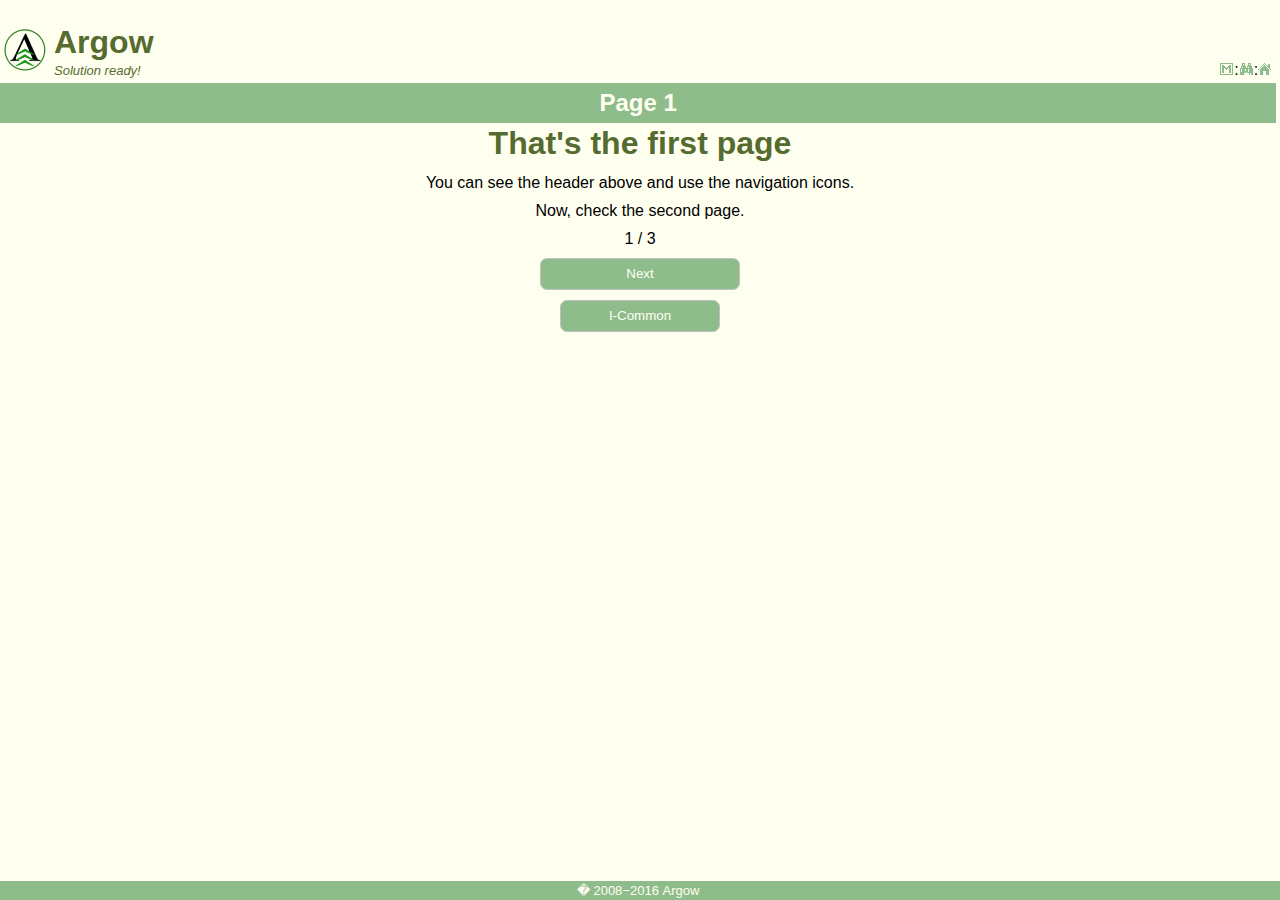
==== index.html @ 7c371bd4 "fix: index - page1" ====
<!DOCTYPE html>
<html lang="en">
<head>
    <meta charset="UTF-8">
    <meta http-equiv="X-UA-Compatible" content="IE=edge">
    <meta name="viewport" content="width=device-width, initial-scale=1.0">
    <link rel="icon" href="http://www.argow.com.br/argow.ico" type="image/vnd.microsoft.icon">

    <link rel="stylesheet" href="style.css">
    <link rel="stylesheet" href="argow.css">

    <script src="script.js" defer></script>
    <title>Page 1</title>

    <link href="https://cdn.jsdelivr.net/npm/bootstrap@5.3.0-alpha1/dist/css/bootstrap.min.css" rel="stylesheet" integrity="sha384-GLhlTQ8iRABdZLl6O3oVMWSktQOp6b7In1Zl3/Jr59b6EGGoI1aFkw7cmDA6j6gD" crossorigin="anonymous">

    <script src="https://cdn.jsdelivr.net/npm/bootstrap@5.3.0-alpha1/dist/js/bootstrap.bundle.min.js" integrity="sha384-w76AqPfDkMBDXo30jS1Sgez6pr3x5MlQ1ZAGC+nuZB+EYdgRZgiwxhTBTkF7CXvN" crossorigin="anonymous"></script>
</head>
<body>
    <div id="ar:ic-target"></div>
    <header>
        <table class="logo" width="100%" frame="void" rules="none">
            <tbody>
                <tr>
                    <td width="46">
                        <img src="assets/argowLogo-A.gif" width="42" height="42" alt="Argow&#39;s logo">
                    </td>
                    <td>
                        <span class="titulo">Argow</span><br>
                        <span class="subtitulo">Solution ready!</span>
                    </td>
                    <td valign="bottom" align="right">
                        <a class="home" href="https://argow.com.br/metadata.htm"><img alt="Metadados" title="Metadados" border="0" src="assets/btn_metadata.gif"></a>:<a class="home" href="https://argow.com.br/argowsearch.htm"><img title="Busca" alt="Busca" border="0" src="assets/btn_search.gif"></a>:<a class="home" href="http://www.argow.com.br/"><img border="0" title="Home" alt="Home" src="assets/btn_home.gif"></a>
                    </td>
                </tr>
                <tr class="navigator">
                    <td colspan="3" align="center">
                        <h2>Page 1</h2>
                    </td>
                </tr>
            </tbody>
        </table>
    </header>
    <main>
        <h1>That's the first page</h1>
        <div id="modal">
            <div id="modalContent" class="d-flex flex-column modalContent">
                <button onclick="closeModal()" class="p-1">&times;</button>
                <div id="explanation">
                    <div id="modalExplanationDiv"></div>
                </div>
            </div>
        </div>
        <p>You can see the <code>header</code> above and use the navigation icons.</p>
        <p>Now, check the second page.</p>
        <span>1 / 3</span>
        <a href="page2.html"><button class="exampleButtons">Next</button></a>
        <button onclick="openModal()" id="btn-modal">I-Common</button>
    </main>
    <footer>
        <table>
            <tbody>
                <tr class="footer">
                    <td align="center" class="footer">
                        � 2008&#8722;2016&nbsp;<a class="footer" href="http://www.argow.com.br/">Argow</a>
                    </td>
                </tr>
            </tbody>
        </table>
    </footer>
    <script src="i-common.js" id="ar:ic-config" data-ar:ic-sec="modalExplanation>modalExplanationDiv"></script>
</body>
</html>
---- style.css ----
* {
    margin: 0;
    padding: 0;
    box-sizing: border-box;
    font-family: verdana, sans-serif !important;
}

/* TAGS STRUCTURE */

main{
    display: flex;
    flex-direction: column;
    place-items: center;
    gap: 10px;
}

footer {
    width: 100vw;
    background-color: #8FBC8B;
    position: absolute;
    bottom: 0;
}

table{
    width: 99.7vw;
}

ul{
    font-size: 13px;
}

/* TAGS ACESSORIES */

button{
    width: 2rem;
    height: 2rem;
    line-height: 1rem;
    outline: none;
    border: .5px solid rgb(194, 193, 193);
    border-radius: 7px !important;
    background-color: #8FBC8B;
    color: #FFFFF0;
    overflow: hidden;
}

button:hover{
    background-color: blanchedalmond;
    color: black;
}

blockquote{
    width: fit-content;
    height: 40px;
    line-height: 15px;
    background-color: #e0ebe0 !important;
    border: none !important;
    border-radius: 5px !important;
    display: flex;
    justify-content: space-between;
    align-items: center;
    gap: 6px;
}

/* TAGS TEXT FORMATING */

p{
    max-width: 50vw;
    text-align: center;
}

h3 {
    text-align: center;
}

h4{
    font-size: 14px;
    text-align: center !important;
}

/* TAGS MODALS */

#modal{
    position: absolute;
    top: 0;
    display: none;
    width: 100%;
    height: 100%;
    background-color: rgba(0, 0, 0, 0.527);
}

#modalHTML{
    position: absolute;
    top: 0;
    display: none;
    width: 100%;
    height: 100%;
    background-color: rgba(0, 0, 0, 0.527);
}

#modalScript{
    position: absolute;
    top: 0;
    display: block;
    width: 100%;
    height: 100%;
    background-color: rgba(0, 0, 0, 0.527);
}

#btn-modal{
    width: 10rem;
    height: 2rem;
    padding: .25rem .5rem;
}

.btn-modal-footer{
    width: 100%;
    height: 1.7rem;
    padding: .1rem .1rem;
    font-size: 13px;
}

.modalContent{
    width: 60%;
    background-color: beige;
    margin-left: auto;
    margin-right: auto;
    margin-top: 50px;
    padding: 1rem;
    max-height: 87vh;
    border-radius: 5px;
    overflow-y: scroll;
}

#modalContent>button{
    border-radius: 50%;
    outline: none;
    border: 1px solid gray;
}

#explanation{
    display: flex;
    flex-direction: column;
    justify-content: center;
    align-items: center;
}

#manual{
    display: flex;
    flex-direction: column;
    align-items: center;
}

#manual>h1{
    font-size: 28px;
}

#manual>h4{
    font-size: 19px;
}

#manual>p{
    font-size: 12px;
}

#linkIcommon{
    color: black;
}

#linkIcommon:hover{
    color: grey;
}

#buttonsModal>button{
    width: 250px;
}

#manualFooter{
    width: 70vw;
    padding: 14px;
}

.exampleButtons{
    width: 200px;
}

/* RESPONSIVENESS */

@media only screen and (max-width: 700px){
    footer{
        display: none;
    }
}
---- argow.css ----
/*
	Cores
		#FFFFF0   IVORY
		#FDF5E6   oldLace
		#FFEFD5   PapayaWhip 
		#556B2F   darkOliveGreen
		#F0FFF0   HONEYDEW
		#8FBC8B   DarkSeaGreen
		#F5DEB3   WHEAT
		#CD853F   PERU
		#00008B   DARK BLUE
		#808080
		#A52A2A  Brown
(
*/

body { font-family: verdana, sans-serif; font-size: medium; background-image: url('back.gif'); background-color: #FFFFF0; color: #000000; padding-top: 20px;}
table { font-family: verdana; font-size: medium;}
table.main{ border-collapse: collapse; border: solid medium #8FBC8B; background-color: #FFFFF0; color: #000000;} /* cc3 border-radius: 10px; */
table.main td { padding: 10px; }
table.main td.footer { padding: 1px; }
table.footer td.footer{ padding: 1px; }
table.logo{ border-collapse: collapse; /*border-bottom: solid thin #8FBC8B; */}
table.logo td { padding: 4px; }
table.metatable{ border-collapse: collapse; border: solid 1px #000000; }
table.metatable td { padding: 4px; vertical-align: top; }
td.comment { background-color: #FFEFD5; /*PapayaWhip*/}
table.metatable td.metakey { background-color: #FDF5E6; vertical-align: middle; }
thead.metatable{ font-weight: bold; background-color: #F5DEB3; border: solid thin #000000; }
acronym{ font-variant: small-caps; text-decoration: none; }

/* thin is different between ie and fox, use 1px */
div.sample{ margin: 30px; margin-top: 0px }
table.sampletable{ border-collapse: collapse; border: 1px dotted #000000;  margin: 0px; margin-top: 20px; width: 100% }
thead.sampletable{ font-variant:small-caps; background-color: #FDF5E6; border: 1px dotted #000000 }
tbody.sampletable tr{ color: #A52A2A; border: 1px dotted #000000; }
table.sampletable td { padding: 4px; }
td.script  { background-color: #FFFFFF; border: solid 1px #8FBC8B; border-bottom: solid 1px #FFFFFF;}
blockquote.script{ background-color: #FFFFFF; font-family: monospace; font-size: 10pt; border: 1px solid #8FBC8B; white-space: nowrap; border-top: 0px; padding: 10px; margin: 0px; margin-bottom:10px; overflow: auto;}
div.note{ margin: 10px; font-family: arial; font-size:small; color: #556B2F; text-align: center; background-color: #FEFEF0}

/* 8FBC8B = R 143, G: 188, B: 139 */
textarea.textcode { border: thin solid #8FBC8B; margin-left: 20px; }
input { border: thin solid #8FBC8B; font-family: verdana; padding-left: 4px; padding-right: 4px;  }
h1 { color: #556B2F; text-align: center; font-size: xx-large; margin: 2px; padding: 0px;  }
h2 { color: #FFFFF0; text-align: center; font-size: x-large; margin: 2px; padding: 0px; font-weight: bold;  }
h3 { color: #556B2F; text-align: left; font-size: large; font-weight: bold; margin-bottom: 4px; margin-top: 5px}
h4 { color: #556B2F; text-align: left; font-size: medium; font-weight: bold; margin-bottom: 4px; margin-top: 5px}
h5 { color: #556B2F; text-align: left; font-size: medium; font-weight: normal; margin-bottom: 4px; margin-top: 5px; margin-left: 3px}

p.pinfo { margin-left: 20px; }
p.testimonial{ font-family: 'Comic Sans MS', cursive, sans-serif; margin: 20px; padding: 20px; background-color: #F0FFF0;  border: thin solid #8FBC8B; color: #556B2F;}
ul, ol.pinfo { margin-left: 30px; }
ul.metatable { margin: 8px; }
ul.metatable li { margin-bottom: 4px; margin-left: 8px;}
li { margin-bottom: 4px; margin-left: 30px;}
span.titulo { color: #556B2F; font-size: xx-large; font-weight: bold  }
span.subtitulo { color: #556B2F; font-size: small; font-style: italic }
td.header { color: #250; font-weight: bold; text-align: center; background-color: #efe; border-bottom: thin solid #8FBC8B }
tr.navigator { color: #FFFFF0; font-size: x-large; font-weight: bold; background-color: #8FBC8B}
tr.footer { color: #FFFFF0; font-size: small; background-color: #8FBC8B;}
a{ text-decoration: none;}
a:hover{ text-decoration: underline;}
a.navigator { color: #FFFFF0; font-size: small; font-family: Tahoma; /*ie bug, use tahoma*/white-space: nowrap;}
a.navigator:hover   { color: #FFE4B5; text-decoration: none}
a.relation { color: #00008B;}
a.relation:before { content: '\002190\002009';}
a.external:after{ content: url(external.gif);}
a.footer{ color: #FFFFF0; font-size: small; }
a.moreinfo { color: #556B2F; font-size: small;  }
a.moreinfo:hover  { color: #F08080; text-decoration: none;}
a.home { color: #556B2F; font-size: small; text-decoration: none;  }
td.home {color: #556B2F; font-size: small;}
a.home:hover   { color: #250; text-decoration: none;}
span.md5{ color: #808080; font-family: monospace; font-size: small;} 
span.screen { color: #556B2F; font-family: monospace; white-space: nowrap;} /* DarkOliveGreen  */
span.longscreen { color: #556B2F; font-family: monospace; white-space: normal;} /* DarkOliveGreen  */
span.code { color: #00008B; }
span.code_str { color: #A52A2A }
span.code_rem { color: green }
blockquote  { background-color: #F0FFF0; font-family: Arial; border: thin solid; margin: 30px; padding: 12px; }
blockquote.code { background-color: #FDF5E6; font-family: monospace; border: 1px dotted; padding: 10px; white-space: nowrap; margin: 30px; margin-bottom:10px; margin-top:8px; /*overflow: auto;*/}

area.info { cursor: help }
area.image{ cursor: pointer }



p.howtoq{
	margin-left: 15px;
	font-weight: bold;
	margin-top: 4px;
	margin-bottom: 4px;
}
p.howtoa{
	margin-left: 20px;
	margin-top: 4px;
	margin-bottom: 14px;
}

img.home{
	border: 0px;
	vertical-align: baseline;
	margin-right: 1px;
	margin-left: 1px;
}

img.homes{
	border: 0px;
	vertical-align: baseline;
	margin-right: 1px;
	margin-left: 1px;
	opacity: .3;
	filter:alpha(opacity=30);
}

img.index{
	border: 0px;
	vertical-align: baseline;
	margin-right: 4px;
	background-color: #FFFFF0;
	opacity: .5;
	filter:alpha(opacity=50);
	}

img.index:hover   {
	opacity: 1;
	filter:alpha(opacity=100);
	}

img.shot {
	border: thin solid #CD853F;
	padding: 6px;
	background-color: #F5DEB3;
	display: block;
    margin-left: auto;
    margin-right: auto;
}
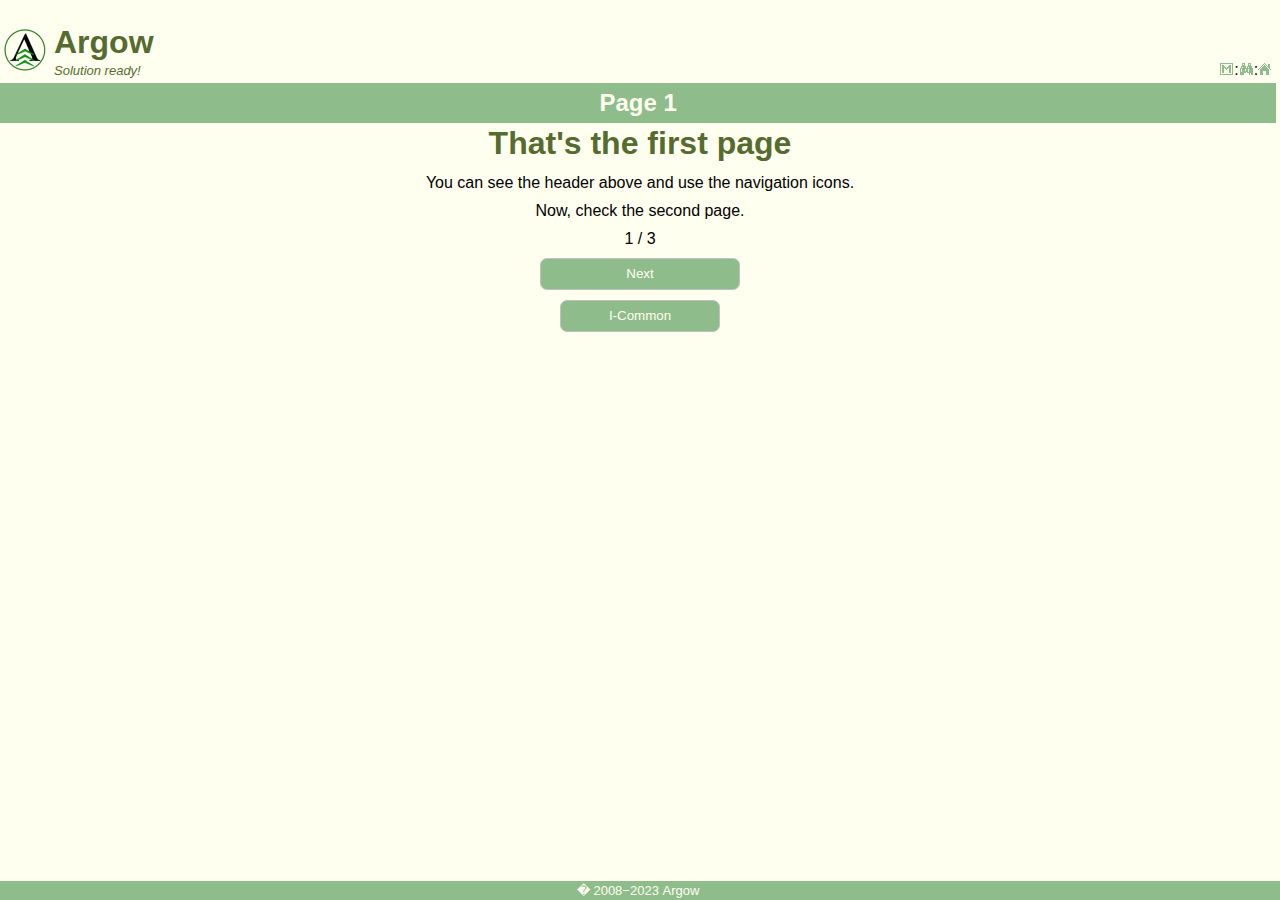
==== commit fd4a5627: "fix: date footer" ====
--- a/index.html
+++ b/index.html
@@ -4,7 +4,7 @@
     <meta charset="UTF-8">
     <meta http-equiv="X-UA-Compatible" content="IE=edge">
     <meta name="viewport" content="width=device-width, initial-scale=1.0">
-    <link rel="icon" href="http://www.argow.com.br/argow.ico" type="image/vnd.microsoft.icon">
+    <link rel="shortcut icon" href="assets/argow.ico" type="image/x-icon">
 
     <link rel="stylesheet" href="style.css">
     <link rel="stylesheet" href="argow.css">
@@ -62,7 +62,7 @@
             <tbody>
                 <tr class="footer">
                     <td align="center" class="footer">
-                        � 2008&#8722;2016&nbsp;<a class="footer" href="http://www.argow.com.br/">Argow</a>
+                        � 2008&#8722;2023&nbsp;<a class="footer" href="http://www.argow.com.br/">Argow</a>
                     </td>
                 </tr>
             </tbody>
--- a/style.css
+++ b/style.css
@@ -100,7 +100,7 @@
 #modalScript{
     position: absolute;
     top: 0;
-    display: block;
+    display: none;
     width: 100%;
     height: 100%;
     background-color: rgba(0, 0, 0, 0.527);
